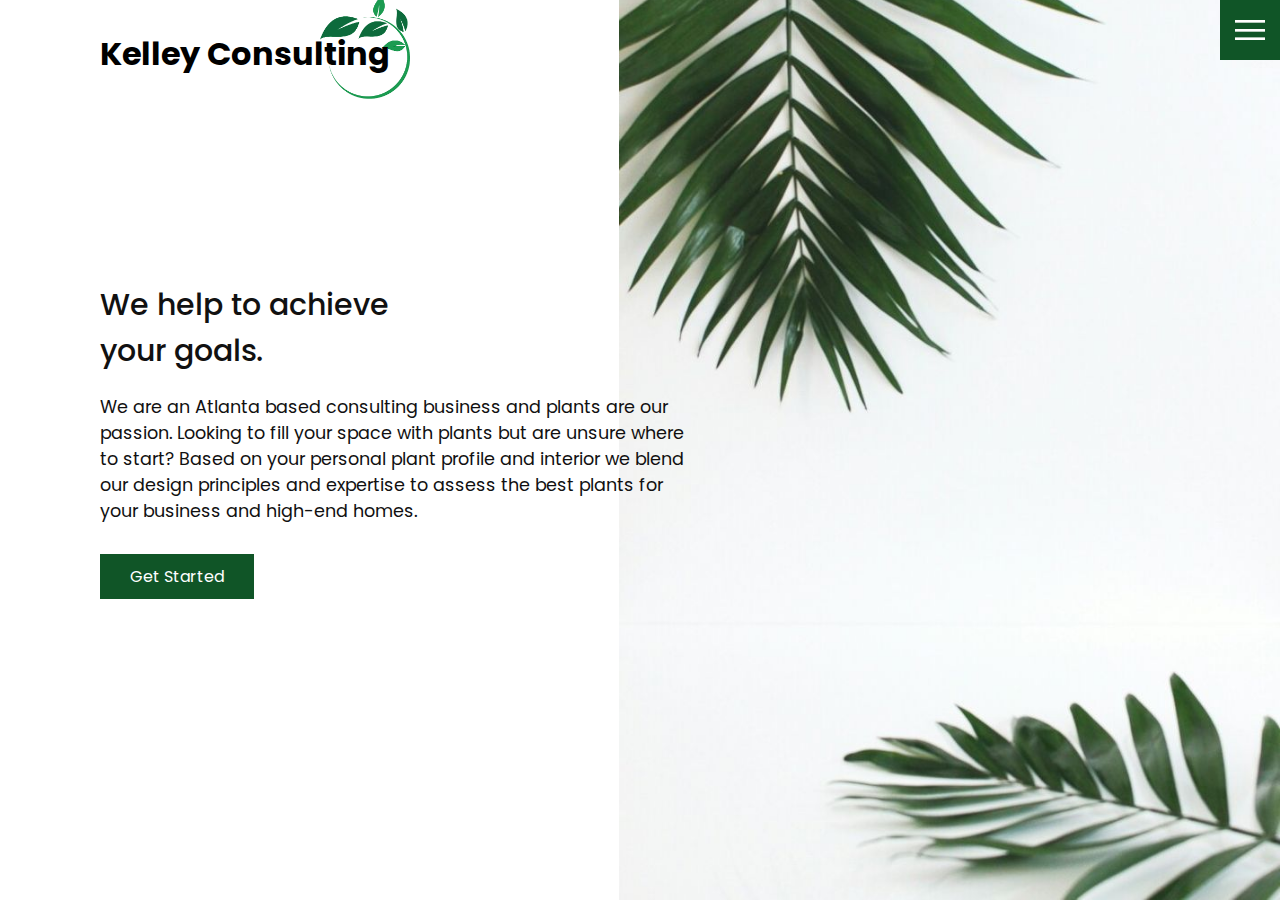
==== index.html @ e829cd9b "uploading consulting website" ====
<!DOCTYPE html>
<html lang="en">
  <head>
    <meta charset="UTF-8" />
    <meta http-equiv="X-UA-Compatible" content="IE=edge" />
    <meta name="viewport" content="width=device-width, initial-scale=1.0" />
    <link rel="stylesheet" href="css/style.css" />
    <title>Document</title>
  </head>
  <body>
    <header>
      <div class="logo"><a class="low" href="index.html"> Kelley Consulting</a></div>
      <img class="logo2" src="images/logo.png"/>
      <div class="toggle"></div>
      <div class="navigation">
        <ul>
          <li><a href="index.html">Home</a></li>
          <li><a href="services.html">Services</a></li>
          <li><a href="work.html">Our Work</a></li>
          <li><a href="contact.html">Contact</a></li>
        </ul>
        <div class="social-bar">
          <ul>
            <li>
              <a href="https://facebook.com">
                <img src="images/facebook.png" target="_blank" alt="facebook" />
              </a>
            </li>
            <li>
              <a href="https://twitter.com">
                <img src="images/twitter.png" target="_blank" alt="twitter" />
              </a>
            </li>
            <li>
              <a href="https://instagram.com">
                <img
                  src="images/instagram.png"
                  target="_blank"
                  alt="instagram"
                />
              </a>
            </li>
          </ul>
          <a href="mailto:you@email.com" class="email-icon">
            <img src="images/email.png" alt="Email" />
          </a>
        </div>
      </div>
    </header>

    <section class="home">
      <img src="images/Wild-Flowers.jpg" class="home-img" alt="" />
      <div class="home-content">
        <h1>
          We help to achieve <br />
          your goals.
        </h1>
        <p>
          We are an Atlanta based consulting business and plants are our
          passion. Looking to fill your space with plants but are unsure where
          to start? Based on your personal plant profile and interior we blend
          our design principles and expertise to assess the best plants for your
          business and high-end homes.
        </p>
        <a href="contact.html" class="btn">Get Started</a>
      </div>
    </section>

    <script src="js/script.js"></script>
  </body>
</html>
---- css/style.css ----
@import url('https://fonts.googleapis.com/css?family=Poppins:200,300,400,500,600,700,800,900&display=swap');

:root {
  --primary-color: #105527;
  --secondary-color: #105527;
}

/* BASE STYLES */
* {
  box-sizing: border-box;
  margin: 0;
  padding: 0;
}

html,
body {
  font-family: 'Poppins', sans-serif;
  color: #111;
}

h1 {
  font-size: 30px;
  font-weight: 500;
}

p {
  margin: 20px 0 10px;
  font-size: 1.1rem;
}

section {
  display: flex;
  flex-direction: column;
  height: 100vh;
  align-items: center;
  padding: 100px;
  margin-top: 60px;
}

section.home {
  flex-direction: row;
  margin-top: 0;
}

/* BUTTON */
.btn {
  cursor: pointer;
  display: inline-block;
  background: var(--primary-color);
  color: #fff;
  text-decoration: none;
  padding: 10px 30px;
  margin: 20px 0;
  border: 0;
}

.btn:hover {
  transform: scale(0.98);
}
.logo a {
  color: #000000;
  text-decoration: none;
}

.logo {
  
  position: absolute;
  top: 30px;
  left: 100px;
  font-size: 2rem;
  font-weight: 700;
  z-index: 20;
}

.logo2 {
  position: absolute;
  z-index: -25;
  width: 90px;
  margin-left: 320px;
  margin-top: -6px

}

.logo3 {
  position: absolute;
  z-index: -25;
  width: 90px;
  margin-left: 320px;
  margin-top: -66px

}

.logo4 {
  position: absolute;
  z-index: -25;
  width: 90px;
  margin-left: 320px;
  margin-top: -66px

}

/* TOGGLE */
.toggle {
  position: fixed;
  top: 0;
  right: 0;
  width: 60px;
  height: 60px;
  background: var(--primary-color) url(../images/menu.png);
  background-size: 30px;
  background-position: center;
  background-repeat: no-repeat;
  z-index: 20;
  cursor: pointer;
}

.toggle.active {
  background: var(--primary-color) url(../images/close.png);
  background-size: 25px;
  background-position: center;
  background-repeat: no-repeat;
}

/* NAVIGATE */
.navigation {
  position: fixed;
  top: 0;
  left: 100%;
  width: 100%;
  height: 100%;
  background-color: #fff;
  z-index: 15;
  display: flex;
  justify-content: center;
  align-items: center;
}

.navigation.active {
  left: 0;
}

.navigation ul {
  position: relative;
}

.navigation ul li {
  position: relative;
  list-style: none;
  text-align: center;
}

.navigation ul li a {
  font-size: 2.2rem;
  color: #111;
  text-decoration: none;
  font-weight: 300;
}

.navigation ul li a:hover {
  color: var(--primary-color);
}

.navigation .social-bar {
  position: absolute;
  top: 0;
  left: 0;
  width: 60px;
  height: 100%;
  display: flex;
  justify-content: center;
  align-items: center;
}

.navigation .social-bar a {
  display: inline-block;
  transform: scale(0.5);
}

.navigation .email-icon {
  position: absolute;
  bottom: 20px;
  transform: scale(0.5);
}

/* HOMEPAGE */
.home-content {
  z-index: 10;
  max-width: 600px;
}

.home-img {
  position: absolute;
  bottom: 0;
  right: 0;
  height: 110%;
}

/* SERVICES PAGE */
.services {
  margin-top: 40px;
  display: grid;
  grid-template-columns: repeat(3, 1fr);
  gap: 40px;
 
}

.services .service {
  padding: 30px;
}

.services .service:hover {
  box-shadow: 0 10px 30px rgba(0, 0, 0, 0.1);
}

.services .service h2 {
  font-size: 24px;
  font-weight: 500;
  margin-top: 20px;
  color: var(--secondary-color);
}

.services .service .icon img {
  max-width: 100px;
}

/* WORK PAGE */
.portfolio {
  display: flex;
  flex-wrap: wrap;
  justify-content: center;
  margin-top: 20px;
}

.portfolio .item {
  position: relative;
  width: 300px;
  height: 300px;
  margin: 5px;
}

.portfolio .item img {
  width: 100%;
  height: 100%;
}

.portfolio .item .action {
  position: absolute;
  top: 0;
  left: 0;
  width: 100%;
  height: 100%;
  background: rgba(0, 0, 0, 0.8);
  display: flex;
  justify-content: center;
  align-items: center;
  opacity: 0;
  transition: 0.5s;
}

.portfolio .item:hover .action {
  opacity: 1;
}

.portfolio .item .action a {
  display: inline-block;
  color: #fff;
  text-decoration: none;
  border: 1px solid #fff;
  padding: 5px 15px;
}

/* CONTACT */
.contact {
  position: relative;
  width: 100%;
  margin-top: 50px;
  display: flex;
  justify-content: space-between;
  align-items: flex-start;
}

.contact-form {
  position: relative;
  background: #f9f9f9;
  width: calc(100% - 400px);
  padding: 60px 40px 20px;
}

.contact-form form {
  width: 100%;
}

.contact-form .row {
  width: 100%;
  display: flex;
}

.contact-form .input50 {
  width: 50%;
  margin: 0 10px;
}

.contact-form .input100 {
  width: 100%;
  margin: 0 10px;
}

.contact-form .row input,
.contact-form .row textarea {
  position: relative;
  border: 1px solid rgba(0, 0, 0, 0.2);
  color: #111;
  background: transparent;
  width: 100%;
  padding: 10px;
  outline: none;
  font-size: 16px;
  font-weight: 300;
  margin: 10px 0;
  resize: none;
}

.contact-form .row textarea {
  height: 150px;
}

.contact-form .row input[type='submit'] {
  background-color: var(--secondary-color);
  color: #fff;
  margin: 0;
  text-transform: uppercase;
  letter-spacing: 2px;
  font-weight: 300;
  border: 0;
  cursor: pointer;
}

.contact-info {
  width: 350px;
  background: #f9f9f9;
  padding: 60px 40px 20px;
}

.contact-info .info-box {
  display: flex;
  align-items: flex-start;
  margin-bottom: 40px;
}

.contact-info .info-box .contact-icon {
  width: 20px;
  margin-right: 40px;
}

.contact-info .info-box .details h4 {
  color: var(--secondary-color);
}

.contact-info .info-box .details p,
.contact-info .info-box .details a {
  color: #111;
}

@media (max-width: 1068px) {
  .home-img {
    display: none;
  }

  .logo {
    top: 10px;
    left: 40px;
    font-size: 1.5rem;
  }

  section {
    padding: 100px 40px;
  }

  .navigation ul li a {
    font-size: 2rem;
  }

  .services {
    grid-template-columns: repeat(2, 1fr);
  }

  .contact {
    flex-direction: column;
  }

  .contact-form {
    width: 100%;
    padding: 30px 30px 20px;
  }

  .contact-form .row {
    flex-direction: column;
  }

  .contact-form .input50,
  .contact-form .input100 {
    width: 100%;
    margin: 0;
  }

  .contact-info {
    width: 100%;
    margin-top: 20px;
    padding: 30px 30px 20px;
  }
}

@media (max-width: 768px) {
  .services {
    grid-template-columns: 1fr;
  }

  .services .service {
    box-shadow: 0 10px 30px rgba(0, 0, 0, 0.1);
  }
}
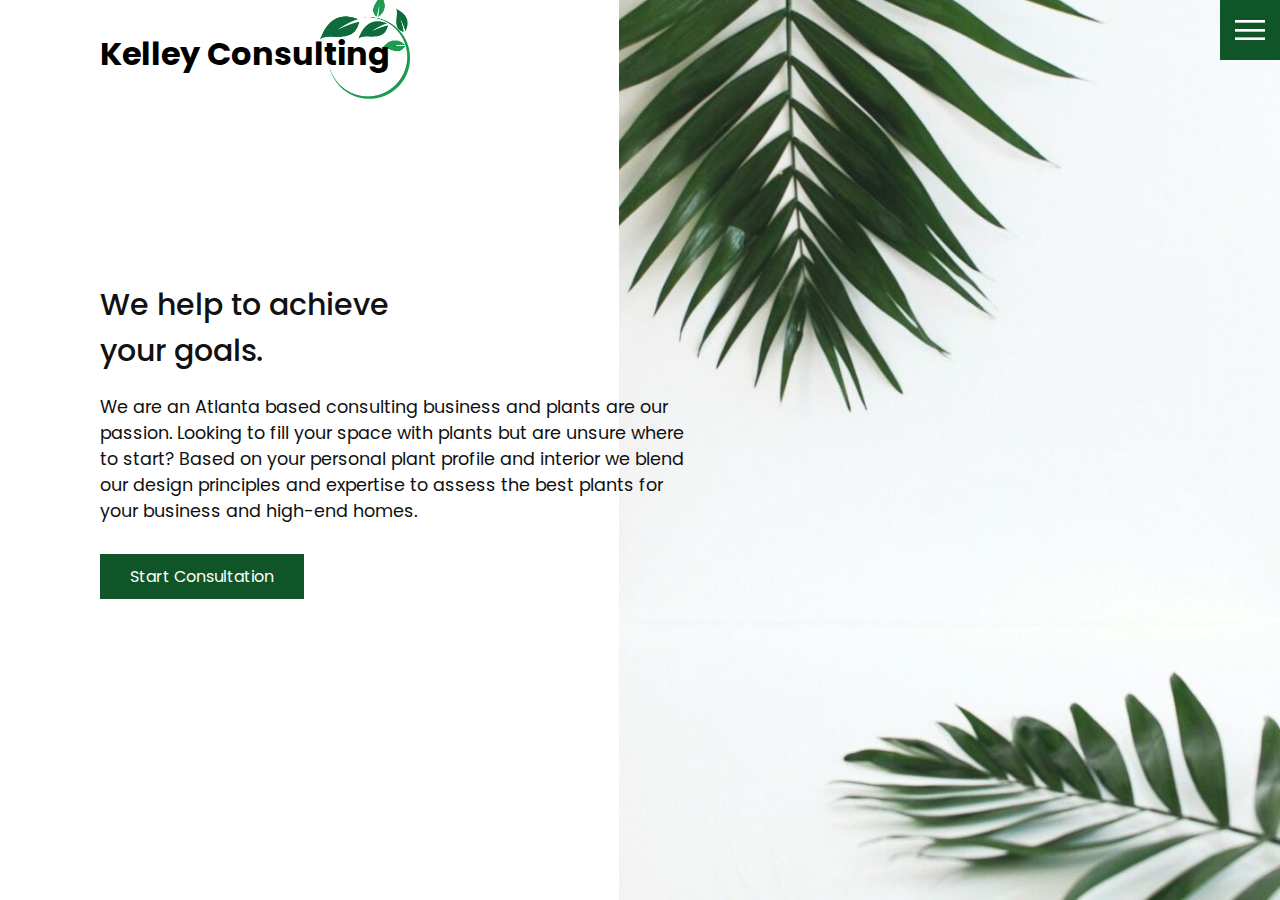
==== commit dbfc7b8e: "added title" ====
--- a/index.html
+++ b/index.html
@@ -5,21 +5,23 @@
     <meta http-equiv="X-UA-Compatible" content="IE=edge" />
     <meta name="viewport" content="width=device-width, initial-scale=1.0" />
     <link rel="stylesheet" href="css/style.css" />
-    <title>Document</title>
+    <title>Kelley Consulting</title>
   </head>
   <body>
     <header>
-      <div class="logo"><a class="low" href="index.html"> Kelley Consulting</a></div>
-      <img class="logo2" src="images/logo.png"/>
-      <div class="toggle"></div>
-      <div class="navigation">
+      <div class="logo"><a class="low" href="index.html">Kelley Consulting</a><img class="logo2" src="images/logo.png"/></div>
+      
+      <div class="toggle">        
+     
+      </div>
+      <div class="nav">
         <ul>
           <li><a href="index.html">Home</a></li>
           <li><a href="services.html">Services</a></li>
           <li><a href="work.html">Our Work</a></li>
           <li><a href="contact.html">Contact</a></li>
         </ul>
-        <div class="social-bar">
+        <div class="social">
           <ul>
             <li>
               <a href="https://facebook.com">
@@ -41,8 +43,8 @@
               </a>
             </li>
           </ul>
-          <a href="mailto:you@email.com" class="email-icon">
-            <img src="images/email.png" alt="Email" />
+          <a href="mailto:you@email.com" class="e-icon">
+            <img src="images/emailicon.png" alt="Email" />
           </a>
         </div>
       </div>
@@ -62,7 +64,7 @@
           our design principles and expertise to assess the best plants for your
           business and high-end homes.
         </p>
-        <a href="contact.html" class="btn">Get Started</a>
+        <a href="contact.html" class="btn">Start Consultation</a>
       </div>
     </section>
 
--- a/css/style.css
+++ b/css/style.css
@@ -5,7 +5,7 @@
   --secondary-color: #105527;
 }
 
-/* BASE STYLES */
+/* styles for whole page */
 * {
   box-sizing: border-box;
   margin: 0;
@@ -62,6 +62,10 @@
   text-decoration: none;
 }
 
+.logo a:hover {
+  color: var(--primary-color);
+}
+
 .logo {
   
   position: absolute;
@@ -76,30 +80,12 @@
   position: absolute;
   z-index: -25;
   width: 90px;
-  margin-left: 320px;
-  margin-top: -6px
-
-}
-
-.logo3 {
-  position: absolute;
-  z-index: -25;
-  width: 90px;
-  margin-left: 320px;
-  margin-top: -66px
-
-}
-
-.logo4 {
-  position: absolute;
-  z-index: -25;
-  width: 90px;
-  margin-left: 320px;
-  margin-top: -66px
-
-}
-
-/* TOGGLE */
+  margin-left: -70px;
+  margin-top: -36px
+
+}
+
+/* toggle styles for menu */
 .toggle {
   position: fixed;
   top: 0;
@@ -121,8 +107,8 @@
   background-repeat: no-repeat;
 }
 
-/* NAVIGATE */
-.navigation {
+/* links */
+.nav {
   position: fixed;
   top: 0;
   left: 100%;
@@ -135,32 +121,32 @@
   align-items: center;
 }
 
-.navigation.active {
+.nav.active {
   left: 0;
 }
 
-.navigation ul {
-  position: relative;
-}
-
-.navigation ul li {
+.nav ul {
+  position: relative;
+}
+
+.nav ul li {
   position: relative;
   list-style: none;
   text-align: center;
 }
 
-.navigation ul li a {
+.nav ul li a {
   font-size: 2.2rem;
   color: #111;
   text-decoration: none;
   font-weight: 300;
 }
 
-.navigation ul li a:hover {
+.nav ul li a:hover {
   color: var(--primary-color);
 }
 
-.navigation .social-bar {
+.nav .social {
   position: absolute;
   top: 0;
   left: 0;
@@ -171,18 +157,19 @@
   align-items: center;
 }
 
-.navigation .social-bar a {
+.nav .social a {
   display: inline-block;
   transform: scale(0.5);
 }
 
-.navigation .email-icon {
+.nav .e-icon {
   position: absolute;
   bottom: 20px;
   transform: scale(0.5);
 }
 
-/* HOMEPAGE */
+
+/* home */
 .home-content {
   z-index: 10;
   max-width: 600px;
@@ -206,44 +193,50 @@
 
 .services .service {
   padding: 30px;
+  text-align: center;
 }
 
 .services .service:hover {
-  box-shadow: 0 10px 30px rgba(0, 0, 0, 0.1);
+  box-shadow: 0 10px 30px  var(--primary-color);
 }
 
 .services .service h2 {
   font-size: 24px;
   font-weight: 500;
   margin-top: 20px;
-  color: var(--secondary-color);
+  color: black
 }
 
 .services .service .icon img {
+  text-align: center;
   max-width: 100px;
 }
 
-/* WORK PAGE */
-.portfolio {
+/* work */
+.work {
   display: flex;
   flex-wrap: wrap;
   justify-content: center;
   margin-top: 20px;
 }
 
-.portfolio .item {
+ .w-head {
+  text-align: center;
+}
+
+.work .item {
   position: relative;
   width: 300px;
   height: 300px;
   margin: 5px;
 }
 
-.portfolio .item img {
+.work .item img {
   width: 100%;
   height: 100%;
 }
 
-.portfolio .item .action {
+ .work .item .action {
   position: absolute;
   top: 0;
   left: 0;
@@ -257,11 +250,11 @@
   transition: 0.5s;
 }
 
-.portfolio .item:hover .action {
+.work .item:hover .action {
   opacity: 1;
 }
 
-.portfolio .item .action a {
+.work .item .action a {
   display: inline-block;
   color: #fff;
   text-decoration: none;
@@ -279,34 +272,39 @@
   align-items: flex-start;
 }
 
-.contact-form {
+.c-head {
+  text-align: center;
+ 
+}
+
+.c-form {
   position: relative;
   background: #f9f9f9;
   width: calc(100% - 400px);
   padding: 60px 40px 20px;
 }
 
-.contact-form form {
-  width: 100%;
-}
-
-.contact-form .row {
-  width: 100%;
-  display: flex;
-}
-
-.contact-form .input50 {
+.c-form form {
+  width: 100%;
+}
+
+.c-form .row {
+  width: 100%;
+  display: flex;
+}
+
+.c-form .input50 {
   width: 50%;
   margin: 0 10px;
 }
 
-.contact-form .input100 {
+.c-form .input100 {
   width: 100%;
   margin: 0 10px;
 }
 
-.contact-form .row input,
-.contact-form .row textarea {
+.c-form .row input,
+.c-form .row textarea {
   position: relative;
   border: 1px solid rgba(0, 0, 0, 0.2);
   color: #111;
@@ -320,11 +318,11 @@
   resize: none;
 }
 
-.contact-form .row textarea {
+.c-form .row textarea {
   height: 150px;
 }
 
-.contact-form .row input[type='submit'] {
+.c-form .row input[type='submit'] {
   background-color: var(--secondary-color);
   color: #fff;
   margin: 0;
@@ -335,32 +333,36 @@
   cursor: pointer;
 }
 
-.contact-info {
+.c-info {
   width: 350px;
   background: #f9f9f9;
   padding: 60px 40px 20px;
 }
 
-.contact-info .info-box {
+.c-info .info-box {
   display: flex;
   align-items: flex-start;
   margin-bottom: 40px;
 }
 
-.contact-info .info-box .contact-icon {
+.c-info .info-box .contact-icon {
   width: 20px;
   margin-right: 40px;
 }
 
-.contact-info .info-box .details h4 {
+.c-info .info-box .details h4 {
   color: var(--secondary-color);
 }
 
-.contact-info .info-box .details p,
-.contact-info .info-box .details a {
+.c-info .info-box .details p,
+.c-info .info-box .details a {
   color: #111;
-}
-
+  
+}
+
+
+
+/*responsive design*/
 @media (max-width: 1068px) {
   .home-img {
     display: none;
@@ -376,7 +378,7 @@
     padding: 100px 40px;
   }
 
-  .navigation ul li a {
+  .nav ul li a {
     font-size: 2rem;
   }
 
@@ -388,28 +390,29 @@
     flex-direction: column;
   }
 
-  .contact-form {
+  .c-form {
     width: 100%;
     padding: 30px 30px 20px;
   }
 
-  .contact-form .row {
+  .c-form .row {
     flex-direction: column;
   }
 
-  .contact-form .input50,
-  .contact-form .input100 {
+  .c-form .input50,
+  .c-form .input100 {
     width: 100%;
     margin: 0;
   }
 
-  .contact-info {
+  .c-info {
     width: 100%;
     margin-top: 20px;
     padding: 30px 30px 20px;
   }
 }
 
+/*responsive design mobile*/
 @media (max-width: 768px) {
   .services {
     grid-template-columns: 1fr;
